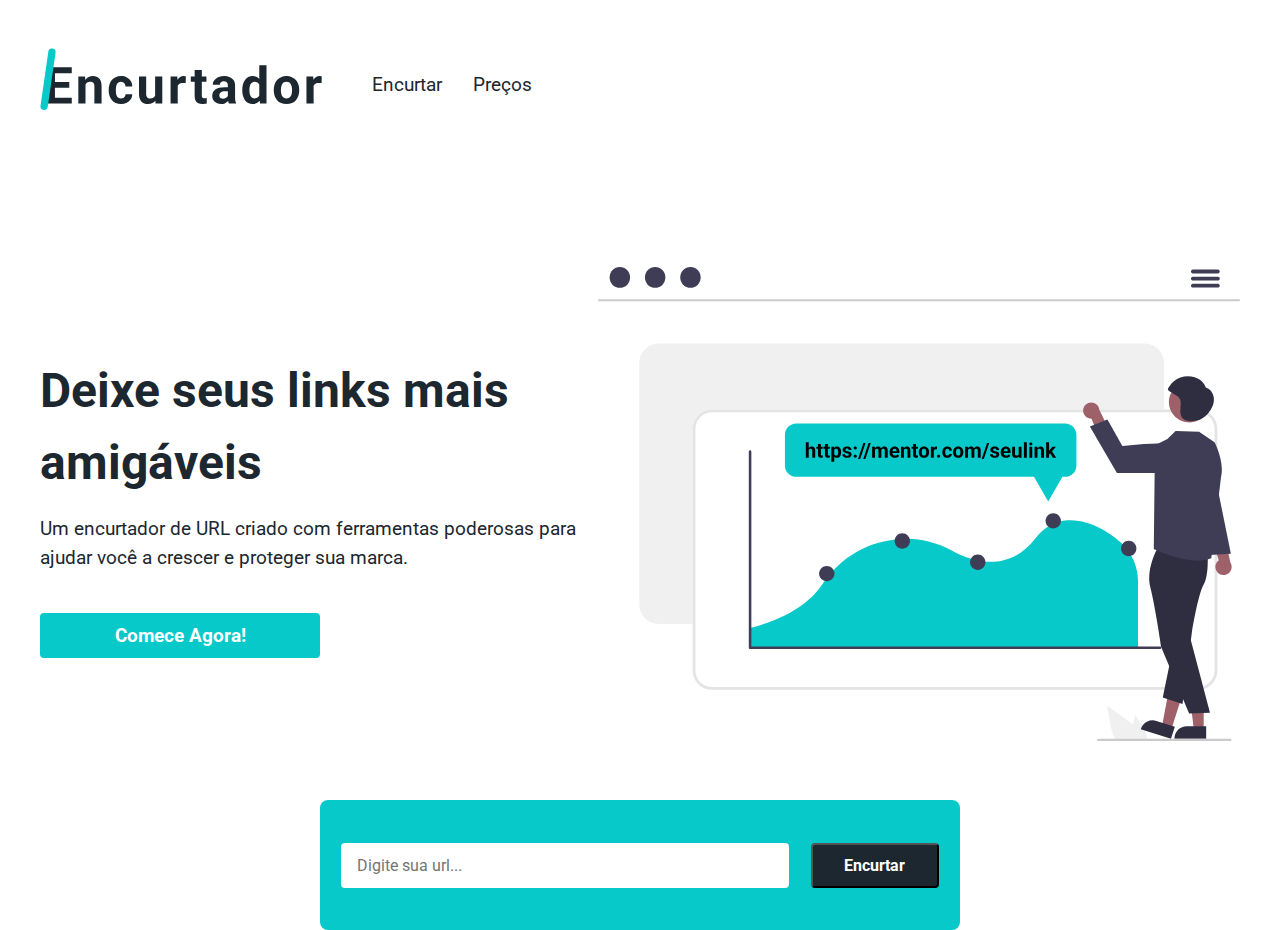
==== devMentor/landingPage/index.html @ 33c4f132 "Primeira Secao Pagina Encurtar Link" ====
<!DOCTYPE html>
<html lang="en">
<head>
    <meta charset="UTF-8">
    <meta http-equiv="X-UA-Compatible" content="IE=edge">
    <meta name="viewport" content="width=device-width, initial-scale=1.0">

    <link rel="preconnect" href="https://fonts.googleapis.com">
    <link rel="preconnect" href="https://fonts.gstatic.com" crossorigin>
    <link href="https://fonts.googleapis.com/css2?family=Roboto:wght@400;500;700&display=swap" rel="stylesheet">

    <link rel="stylesheet" href="./css/style.css">


    <title>Encurtador - Feito para você</title>
</head>
<body>
    
    <header class="container-header">

        <div class="container-logo">
            <img class="logo" src="./assets/logo.svg" alt="Logo Empresa">
        </div>

        <nav class="container-menu">
            <ul class="menu-conteudo">
                <li>
                    <a href="#">Encurtar</a>
                </li>

                <li>
                    <a href="#">Preços</a>
                </li>
            </ul>
        </nav>

    </header>

    <section class="container-info">
        
        <div class="info-texto">
            <h1>Deixe seus links mais amigáveis</h1>
            <p>
                Um encurtador de URL criado com ferramentas poderosas
                para ajudar você a crescer e proteger sua marca.
            </p>

            <button>
                Comece Agora!
            </button>
        </div>

        <div class="info-imagem">
            <img src="./assets/info.svg" alt="">
        </div>

    </section>

    <form class="container-url">
        <input type="url" name="url" id="url" placeholder="Digite sua url..." required>
        <button type="submit">
            Encurtar
        </button>
    </form>


</body>
</html>
---- devMentor/landingPage/css/style.css ----
* {
    margin: 0;
    padding: 0;
    box-sizing: border-box;

    font-family: Roboto, sans-serif;
}

a {
    text-decoration: none;
}

body {
    background-color: #FFFFFF;
}

ul {
    list-style: none;
}

.container-header {
    max-width: 1200px;

    display: flex;
    align-items: center;

    margin: 3rem auto;
}

.menu-conteudo {
    width: 10rem;
    display: flex;
    align-items: center;
    justify-content: space-between;
    margin-left: 3rem;
}

.menu-conteudo li a {
    color: #1D2730;
    font-size: 1.2rem;
    font-weight: 400;
    user-select: none;
}

.container-info {
    max-width: 1200px;
    height: 75vh;
    margin: 1rem auto;

    display: flex;
    align-items: center;
    justify-content: center;
    padding: 3rem 0;
}



.info-texto h1 {
    color: #1D2730;
    font-size: 3rem;
    line-height: 4.5rem;
    margin-bottom: 1rem;
}

.info-texto p {
    color: #1D2730;
    font-size: 1.2rem;
    line-height: 1.8rem;
    margin-bottom: 2.5rem;
}

.info-texto button {
    background-color: #07C9C9;
    color: #FFFFFF;
    width: 280px;
    height: 45px;
    border: 0;
    border-radius: 4px;
    font-size: 1.2rem;
    cursor: pointer;
    font-weight: 700;

    display: flex;
    align-items: center;
    justify-content: center;
    transition: all .5s;
}

.info-texto button:hover {
    transform: scale(1.2);
    transition: all .5s;
}

.container-url {
    width: 50vw;
    background-color: #07C9C9;
    height: 130px;
    display: flex;
    align-items: center;
    justify-content: space-evenly;
    border-radius: 8px;
    margin: -60px auto;

}

.container-url input {
    width: 70%;
    height: 45px;
    background-color: #FFFFFF;
    border: 0;
    border-radius: 4px;
    padding: 1rem;
    font-size: 1rem;
    outline: none;
}

.container-url button {
    width: 20%;
    background-color: #1D2730;
    border-radius: 4px;
    height: 45px;
    color: #FFFFFF;
    font-size: 1rem;
    font-weight: 700;
    cursor: pointer;
}
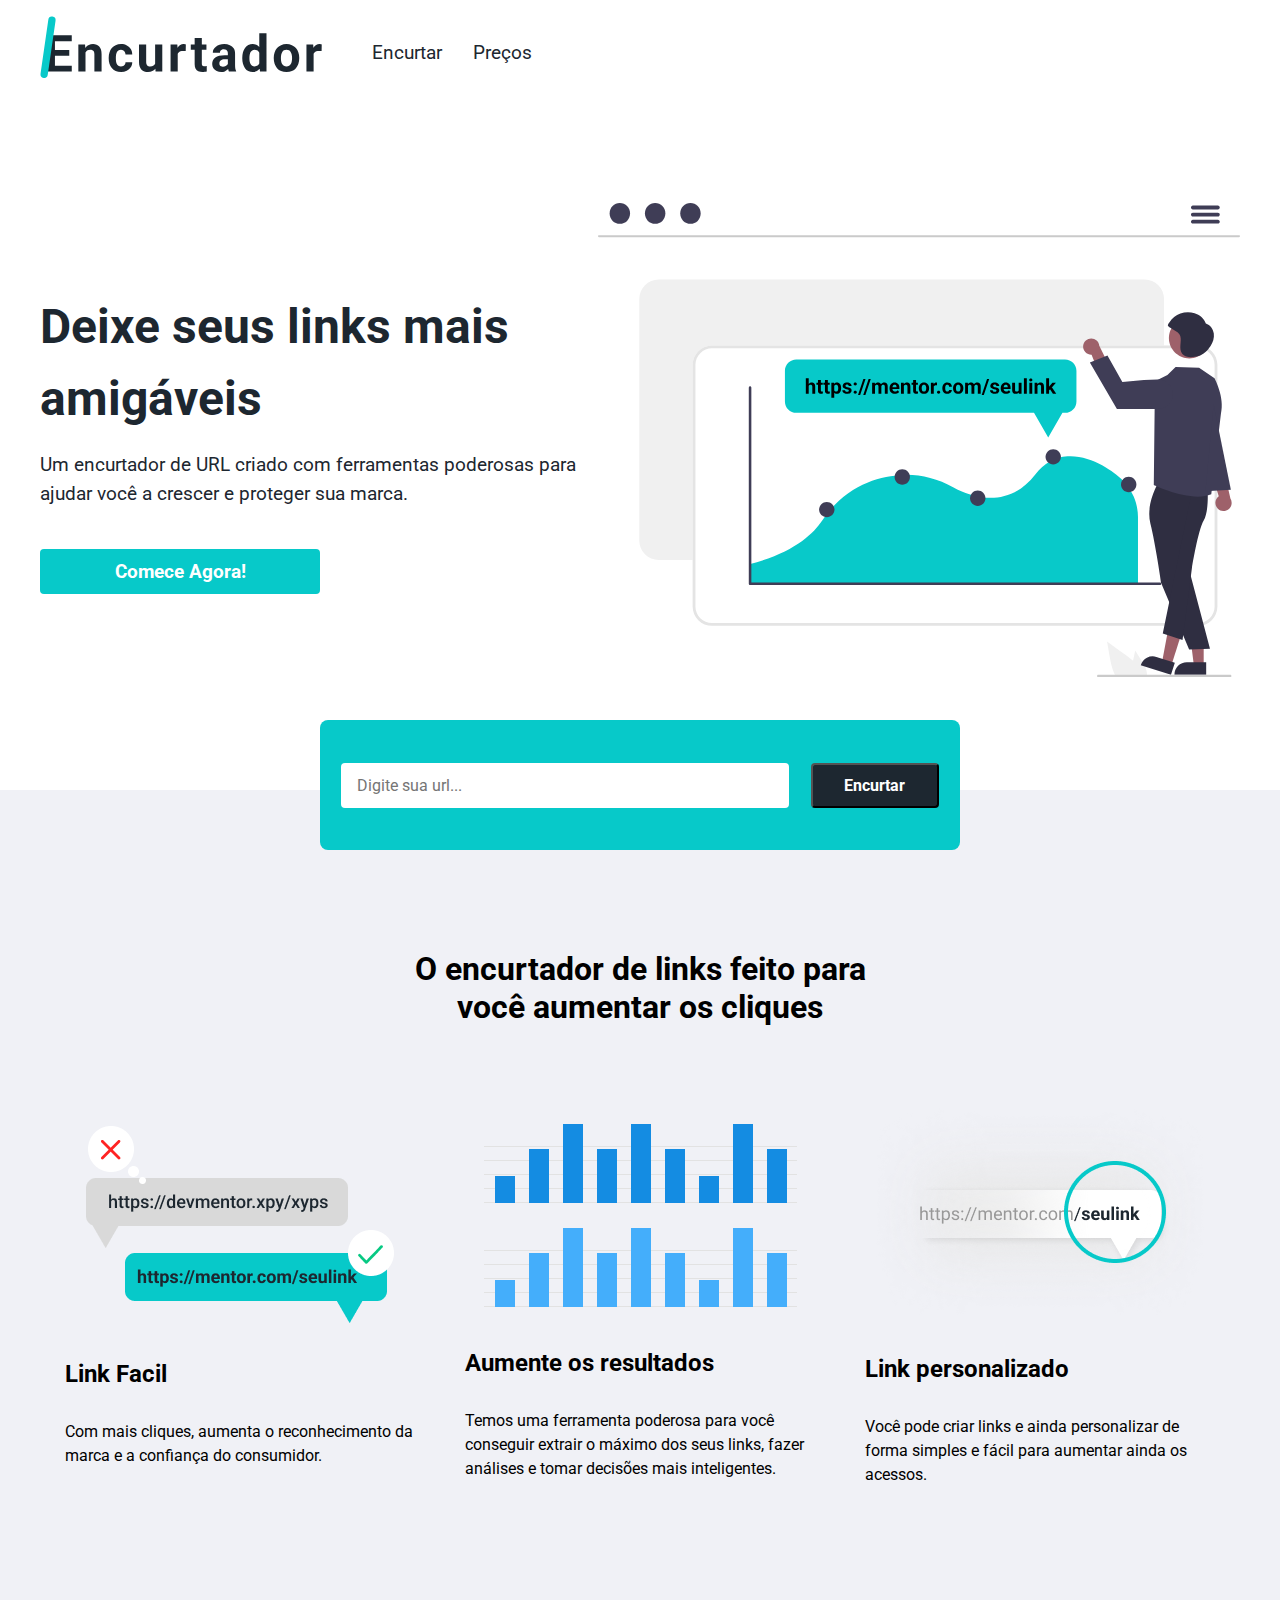
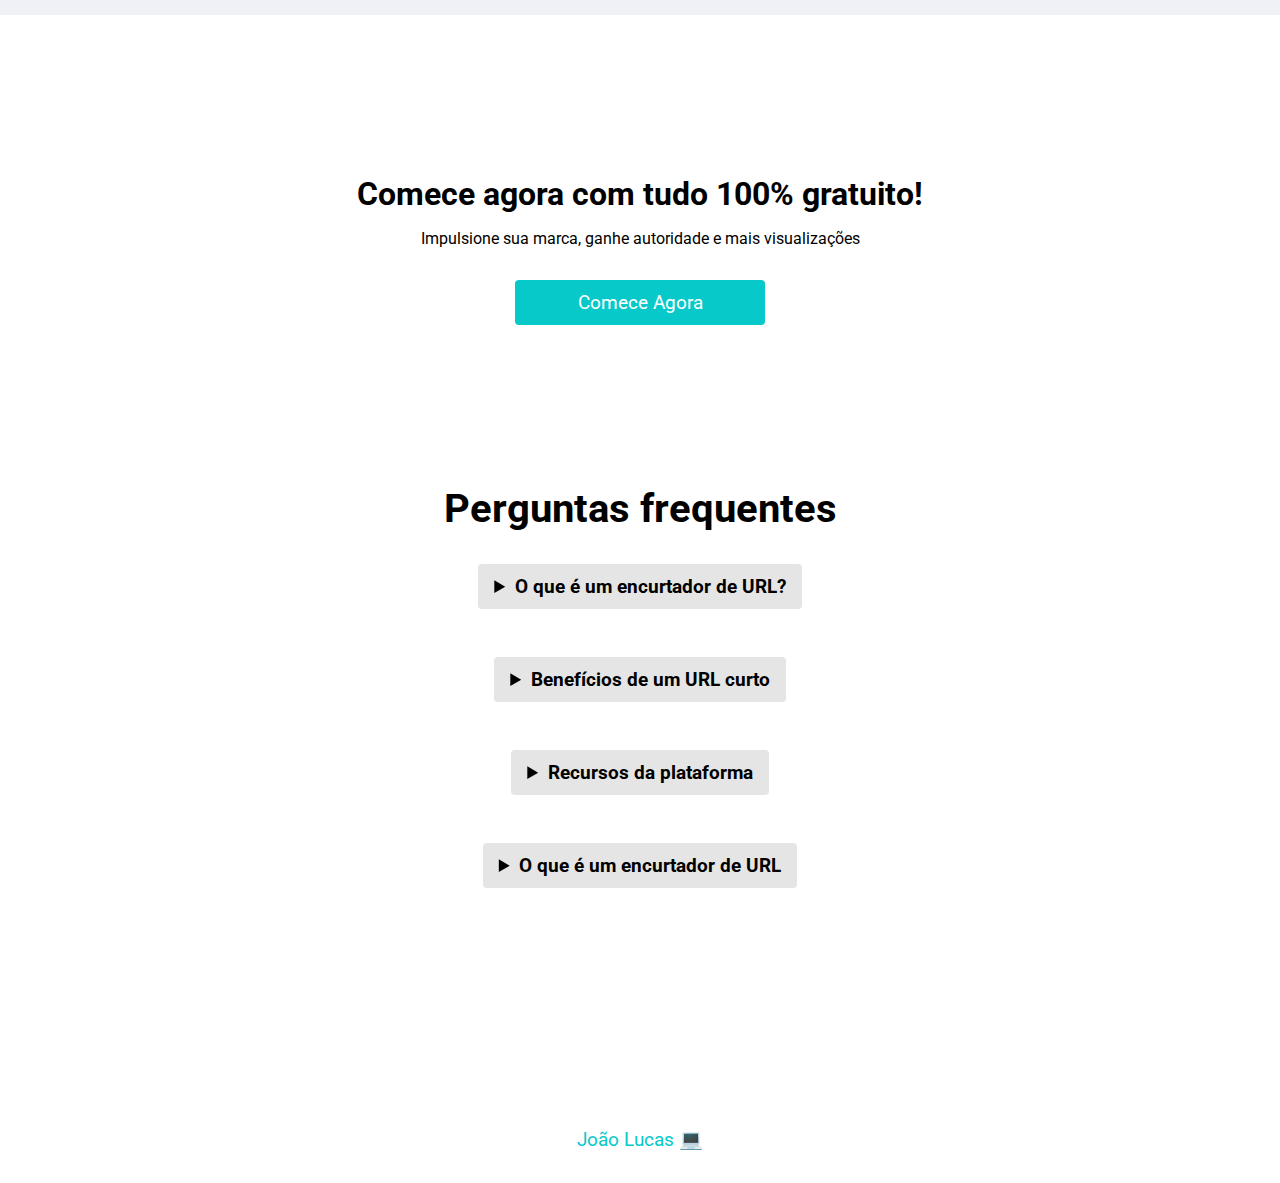
==== commit 562a84fb: "Projeto Landing Page HTML CSS" ====
--- a/devMentor/landingPage/index.html
+++ b/devMentor/landingPage/index.html
@@ -18,42 +18,49 @@
     
     <header class="container-header">
 
-        <div class="container-logo">
-            <img class="logo" src="./assets/logo.svg" alt="Logo Empresa">
+        <div class="header-content">
+            <div class="container-logo">
+                <img class="logo" src="./assets/logo.svg" alt="Logo Empresa">
+            </div>
+    
+            <nav class="container-menu">
+                <ul class="menu-conteudo">
+                    <li>
+                        <a href="#">Encurtar</a>
+                    </li>
+    
+                    <li>
+                        <a href="#">Preços</a>
+                    </li>
+                </ul>
+            </nav>
         </div>
-
-        <nav class="container-menu">
-            <ul class="menu-conteudo">
-                <li>
-                    <a href="#">Encurtar</a>
-                </li>
-
-                <li>
-                    <a href="#">Preços</a>
-                </li>
-            </ul>
-        </nav>
-
+        
     </header>
 
     <section class="container-info">
+
+        <div class="info-content">
+
+            <div class="info-texto">
+                <h1>Deixe seus links mais amigáveis</h1>
+                <p>
+                    Um encurtador de URL criado com ferramentas poderosas
+                    para ajudar você a crescer e proteger sua marca.
+                </p>
+    
+                <button>
+                    Comece Agora!
+                </button>
+            </div>
+    
+            <div class="info-imagem">
+                <img src="./assets/info.svg" alt="">
+            </div>
         
-        <div class="info-texto">
-            <h1>Deixe seus links mais amigáveis</h1>
-            <p>
-                Um encurtador de URL criado com ferramentas poderosas
-                para ajudar você a crescer e proteger sua marca.
-            </p>
-
-            <button>
-                Comece Agora!
-            </button>
         </div>
-
-        <div class="info-imagem">
-            <img src="./assets/info.svg" alt="">
-        </div>
-
+        
+        
     </section>
 
     <form class="container-url">
@@ -63,6 +70,113 @@
         </button>
     </form>
 
+    <article class="container-plano">
+
+        <div class="content-plano">
+
+            <h1>O encurtador de links feito para você aumentar os cliques</h1>
+
+        <div class="container-cards">
+
+            <div class="card">
+
+                <div class="container-imagem">
+                    <img src="./assets/item1.png" alt="Imagem 1">
+                </div>
+
+                <div class="container-texto">
+                    <h2>Link Facil</h2>
+                    <p>
+                        Com mais cliques, aumenta o reconhecimento da marca e a confiança
+                        do consumidor.
+                    </p>
+                </div>
+
+            </div>
+
+            <div class="card">
+
+                <div class="container-imagem">
+                    <img src="./assets/item2.png" alt="Imagem 2">
+                </div>
+
+                <div class="container-texto">
+                    <h2>Aumente os resultados</h2>
+                    <p>
+                        Temos uma ferramenta poderosa para você conseguir extrair o máximo dos seus links, fazer análises e tomar decisões mais inteligentes.
+                    </p>
+                </div>
+
+            </div>
+
+            <div class="card">
+
+                <div class="container-imagem">
+                    <img src="./assets/item3.png" alt="Imagem 3">
+                </div>
+
+                <div class="container-texto">
+                    <h2>Link personalizado</h2>
+                    <p>
+                        Você pode criar links e ainda personalizar de forma simples e fácil para aumentar ainda os acessos.
+                    </p>
+                </div>
+
+            </div>
+
+        </div>
+
+        </div>
+
+    </article>
+
+    <section class="container-start">
+
+        <div class="content-start">
+            <div class="comece-agora">
+                <h2> Comece agora com tudo 100% gratuito!</h2>
+                <p>Impulsione sua marca, ganhe autoridade e mais visualizações</p>
+
+                <button>Comece Agora</button>
+            </div>
+        </div>
+
+        <div class="container-perguntas">
+            <h2>Perguntas frequentes</h2>
+
+            <div class="content-perguntas">
+                <details>
+                    <summary>O que é um encurtador de URL?</summary>
+                    <p>Lorem ipsum dolor sit amet consectetur adipisicing elit. Libero quisquam ipsa architecto .</p>
+                </details>
+
+                <details>
+                    <summary>Benefícios de um URL curto</summary>
+                    <p>Lorem ipsum dolor sit amet consectetur adipisicing elit. Libero quisquam ipsa architecto </p>
+                </details>
+
+                <details>
+                    <summary>Recursos da plataforma </summary>
+                    <p>Lorem ipsum dolor sit amet consectetur adipisicing elit. Libero quisquam ipsa architecto </p>
+                </details>
+
+                <details>
+                    <summary>O que é um encurtador de URL</summary>
+                    <p>Lorem ipsum dolor sit amet consectetur adipisicing elit. Libero quisquam ipsa architecto </p>
+                </details>
+            </div>
+
+        </div>
+
+    </section>
+
+    <footer class="social">
+        <div>
+            <a href="https://www.linkedin.com/in/jlucasmelo/" target="_blank">
+                João Lucas 💻
+            </a>
+        </div>
+    </footer>
 
 </body>
 </html>--- a/devMentor/landingPage/css/style.css
+++ b/devMentor/landingPage/css/style.css
@@ -19,12 +19,21 @@
 }
 
 .container-header {
+    width: 100%;
+
+    display: flex;
+    align-items: center;
+    padding: 0 1rem;
+}
+
+.header-content {
+    width: 100%;
     max-width: 1200px;
 
-    display: flex;
-    align-items: center;
-
-    margin: 3rem auto;
+
+    display: flex;
+    align-items: center;
+    margin: 1rem auto;
 }
 
 .menu-conteudo {
@@ -43,14 +52,23 @@
 }
 
 .container-info {
+    width: 100%;
+    height: 75vh;
+    margin: auto;
+
+    display: flex;
+    align-items: center;
+    justify-content: center;
+    padding: 3rem 0;
+}
+
+.info-content {
+    width: 100%;
     max-width: 1200px;
-    height: 75vh;
-    margin: 1rem auto;
-
-    display: flex;
-    align-items: center;
-    justify-content: center;
-    padding: 3rem 0;
+
+    display: flex;
+    align-items: center;
+    justify-content: center;
 }
 
 
@@ -100,6 +118,8 @@
     justify-content: space-evenly;
     border-radius: 8px;
     margin: -60px auto;
+    position: relative;
+    
 
 }
 
@@ -123,4 +143,247 @@
     font-size: 1rem;
     font-weight: 700;
     cursor: pointer;
-}+}
+
+.container-plano {
+    background-color: #F0F1F6;
+    width: 100%;
+    padding-bottom: 7rem;
+}
+
+.content-plano {
+    width: 100%;
+    max-width: 1200px;
+
+    display: flex;
+    flex-direction: column;
+
+    justify-content: center;
+
+    margin: 0 auto;
+}
+
+.content-plano h1 {
+    width: 500px;
+    text-align: center;
+    margin: 10rem  auto 5rem;
+    color: #000000;
+    font-weight: 700;
+    font-size: 2rem;
+}
+
+.container-cards {
+    display: flex;
+    justify-content: center;
+    align-items: center;
+    flex-wrap: wrap;
+}
+
+.container-cards .card {
+
+    width: 400px;
+
+    display: flex;
+    flex-direction: column;
+    align-items: center;
+    justify-content: center;
+
+}
+
+.container-texto h2 {
+    font-weight: 700;
+    font-size: 1.5rem;
+    margin: 2rem 0;
+}
+
+.container-texto p {
+    margin: 1rem 0;
+    width: 350px;
+    font-size: 1rem;
+    font-weight: 400;
+    line-height: 24px;
+}
+
+.container-start {
+    width: 100%;
+    margin: 10rem auto;
+
+    display: flex;
+    flex-direction: column;
+    align-items: center;
+}
+
+.comece-agora {
+    display: flex;
+    flex-direction: column;
+    align-items: center;
+    margin-bottom: 10rem;
+}
+
+.comece-agora h2 {
+    font-size: 2rem;
+    margin-bottom: 1rem;
+    font-weight: 700;
+}
+
+.comece-agora p {
+    font-size: 1rem;
+    font-weight: 400;
+    margin-bottom: 2rem;
+}
+
+.comece-agora button {
+    border: 0;
+    display: flex;
+    align-items: center;
+    justify-content: center;
+
+    width: 250px;
+    height: 45px;
+    font-size: 1.2rem;
+    color: #FFFFFF;
+    background-color: #07C9C9;
+    border-radius: 4px;
+    cursor: pointer;
+}
+
+.container-perguntas {
+    display: flex;
+    flex-direction: column;
+    align-items: center;
+}
+
+.container-perguntas h2 {
+    font-size: 2.5rem;
+}
+
+.content-perguntas {
+    margin-top: 2rem ;
+}
+
+.content-perguntas details {
+    width: 650px;
+    height: 45px;
+    display: flex;
+    flex-direction: column;
+    align-items: center;
+    margin-bottom: 3rem;
+}
+
+.content-perguntas details summary {
+    padding: 0 1rem;
+    height: 45px;
+    line-height: 45px;
+    background-color: #E5E5E5;
+    border-radius: 4px;
+    margin-bottom: 1rem;
+    user-select: none;
+    cursor: pointer;
+    font-weight: 700;
+    font-size: 1.2rem;
+}
+
+.social {
+    display: flex;
+    justify-content: center;
+    padding: 2rem 0;
+}
+
+.social a {
+    text-decoration: none;
+    font-size: 1.2rem;
+    color: #07C9C9;
+}
+
+
+@media (min-width: 320px ) and (max-width: 1263px ) {
+    
+    .container-header {
+        margin: 0 auto;
+    }
+
+    .info-texto h1 {
+        font-size: 2rem;
+        line-height: 2.2rem;
+        text-align: center
+        ;
+    }
+
+    .info-texto p {
+        font-size: 1rem;
+        padding: 0 2rem;
+        text-align: center;
+    }
+
+    .info-texto button {
+        margin: auto;
+    }
+
+    .container-url {
+        width: 90%;
+        display: flex;
+        flex-direction: column;
+    }
+
+    .container-url input,
+    .container-url button {
+        width: 70%;
+        border: 0;
+    }
+
+    .container-plano h1 {
+        font-size: 1.5rem;
+    }
+
+    .container-texto h2 {
+        text-align: center;
+    }
+
+    .container-start {
+        margin: auto;
+        padding-top: 3rem;
+    }
+
+    .container-start h2 {
+        font-size: 1.5rem;
+        text-align: center;
+    }
+
+    .container-start p {
+        text-align: center;
+    }
+
+
+
+    .header-content img {
+        width: 90%;
+    }
+
+    .container-info .info-content img {
+        display: none;
+    }
+
+
+   .content-perguntas {
+        width: 100%;
+        margin: 0 auto;
+   }
+
+   .content-perguntas details,
+   .content-perguntas summary {
+        width: 100%;
+        height: auto;
+    }
+
+
+    
+
+    .container-perguntas h2 {
+        margin-bottom: 2rem;
+    }
+
+    .content-plano h1 {
+        width: 100%;
+    }
+}
+
